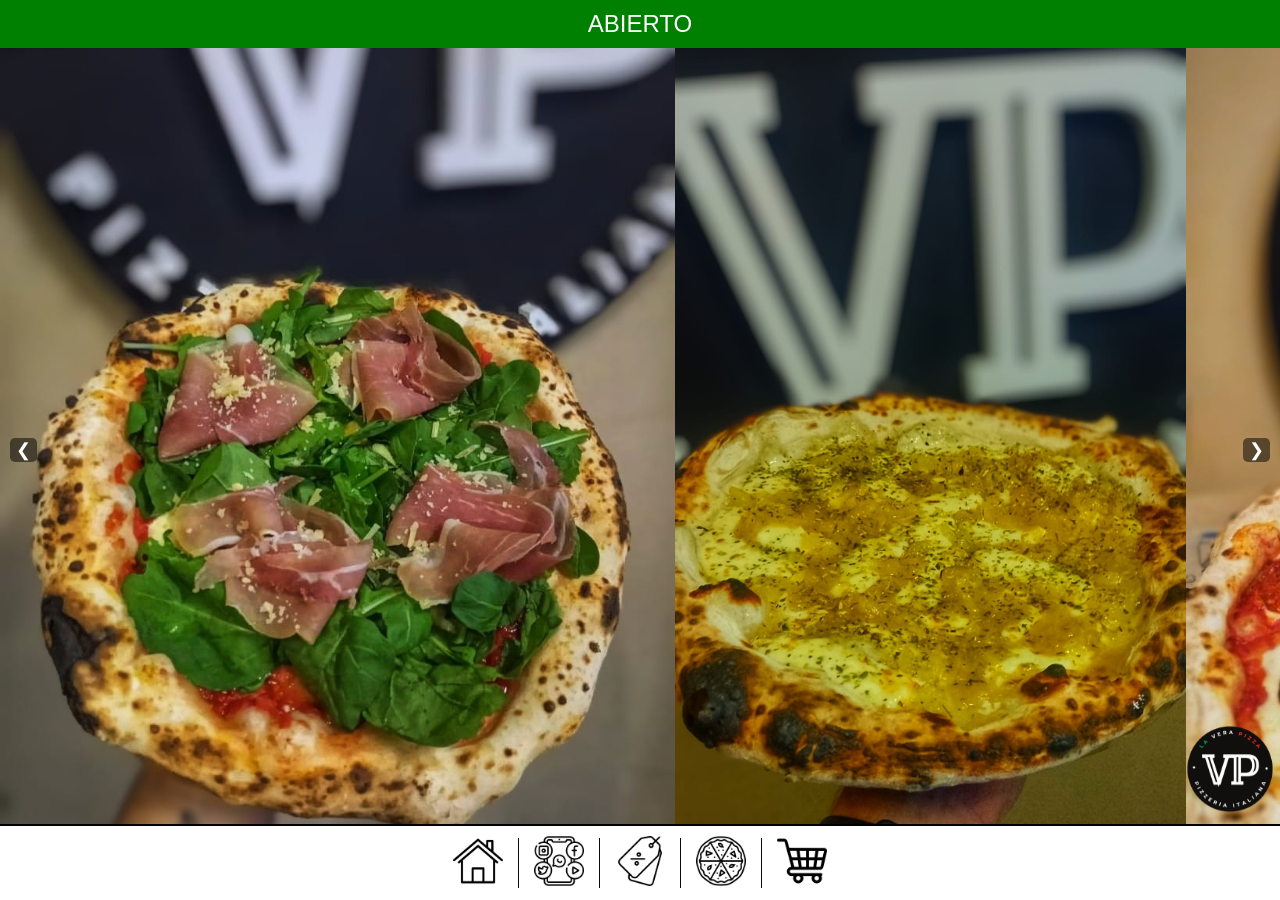
==== index.html @ f7aeb08b "Add files via upload" ====
<!DOCTYPE html>
<html lang="es">

<head>
    <meta charset="UTF-8">
    <meta name="viewport" content="width=device-width, initial-scale=1.0">
    <title>Home</title>
    <link rel="icon" href="img/LOGO LA VERA PIZZA.png" type="image/x-icon">
    <style>
        body {
            font-family: Arial, sans-serif;
            text-align: center;
            background-color: #f0f0f0;
            background-size: cover;
            background-position: center;
            margin: 0;
            padding: 0;
            justify-content: center;
            align-items: center;
            height: 100vh;
            overflow: hidden;
        }

        /* Caja de estado (abierto/cerrado) */
        #status-bar {
            width: 100%;
            text-align: center;
            font-size: 24px;
            color: white;
            padding: 10px 0;
            position: fixed;
            top: 0;
            left: 0;
            z-index: 1001;
        }

        footer {
            position: fixed;
            /* Hace que el footer esté fijo en la parte inferior */
            bottom: 0;
            /* Alinea el footer a la parte inferior de la ventana */
            left: 0;
            /* Alinea el footer al lado izquierdo de la ventana */
            background-color: white;
            color: white;
            display: flex;
            justify-content: center;
            /* Centra los logos en el footer */
            align-items: center;
            /* Centra los logos verticalmente */
            width: 100%;
            /* Asegura que el footer ocupe todo el ancho de la página */
            z-index: 1000;
            /* Asegura que el footer esté por encima de otros elementos */
            border-top: 2px solid black;
            /* Agrega una línea negra de 2px en la parte superior */
        }

        footer img {
            width: 50px;
            /* Ancho de los logos */
            height: auto;
            /* Mantiene la proporción */
            margin: 10px 5px;
            /* Espacio entre los logos (10px arriba y abajo, 15px a los lados) */
            background-color: white;
            /* Color de fondo para visualizar el espacio */
        }

        .separator {
            width: 1px;
            /* Ancho de la barra */
            height: 50px;
            /* Altura de la barra */
            background-color: rgb(10, 10, 10);
            /* Color de la barra */
            margin: 0 10px;
            /* Espacio a los lados de la barra */
        }

        .carrusel {
            position: relative;
            width: 100%;
            height: 100%;
            overflow: hidden;
            margin-top: 0;
            /* Asegura que no haya margen */
        }

        .imagenes {
            display: flex;
            transition: transform 1s ease-in-out;
            width: 100%;
            height: 100%;
            /* Altura del carrusel */
        }

        .imagenes img {
            width: 100%;
            height: 100%;
            object-fit: cover;
            display: block;
        }

        .prev,
        .next {
            position: absolute;
            top: 50%;
            transform: translateY(-50%);
            background-color: rgba(0, 0, 0, 0.5);
            color: white;
            border: none;
            cursor: pointer;
            font-size: 18px;
            border-radius: 5px;
            user-select: none;
        }

        .prev {
            left: 10px;
        }

        .next {
            right: 10px;
        }



        /* BOTON DE WHATSAPP */
        .button-container-1 {
            position: fixed;
            bottom: 20px;
            /* Espacio desde la parte inferior */
            right: 20px;
            /* Espacio desde la parte derecha */
            z-index: 1000;
            /* Asegura que esté por encima de otros elementos */
            display: flex;
            /* Usamos flex para alinear verticalmente */
            flex-direction: column;
            /* Coloca los elementos en columna */
            align-items: flex-end;
            /* Alinea los elementos al final */
        }

        .whatsapp-button,
        .other-button {
            margin-bottom: 120px;
            /* Espacio entre los botones */
            width: 80px;
            height: 80px;
        }



        .other-icon {
            width: 100px;
            /* Ajusta el ancho del ícono */
            height: auto;
            /* Mantiene la proporción de la imagen */
        }
    </style>
</head>

<body>
    <!-- Barra de estado -->
    <div id="status-bar"></div>

    <div class="carrusel">
        <div class="imagenes">
            <img src="img/2.jpg" alt="Imagen 1">
            <img src="img/1.jpg" alt="Imagen 2">
            <img src="img/3.jpg" alt="Imagen 3">
            <img src="img/4.jpg" alt="Imagen 4">
            <img src="img/5.jpg" alt="Imagen 5">
            <img src="img/6.jpg" alt="Imagen 6">
            <img src="img/7.jpg" alt="Imagen 7">
        </div>
        <button class="prev" onclick="cambiarImagen(-1)">&#10094;</button>
        <button class="next" onclick="cambiarImagen(1)">&#10095;</button>
    </div>
    <script src="carrusel.js"></script>

    <div class="button-container-1">
        <a href="https://www.instagram.com/laverapizza.arg/profilecard/?igsh=MXA4Y3pnOHdyNHdpbA== "
            class="other-button">
            <img src="img/LOGO LA VERA PIZZA.png" alt="Otro Icono" class="other-icon">
        </a>
    </div>
    <script src="estado.js"></script>
</body>


<footer>
    <a href="index.html">
        <img src="img/casa.png" alt="Logo 1">
    </a>
    <div class="separator"></div>

    <a href="contacto.html">
        <img src="img/redes-sociales.png" alt="Logo 2">
    </a>
    <div class="separator"></div>

    <a href="promociones.html">
        <img src="img/promocion.png" alt="Logo 3">
    </a>
    <div class="separator"></div>

    <a href="productos-ventas.html">
        <img src="img/pizza.png" alt="Logo 4">
    </a>
    <div class="separator"></div>

    <a href="carrito.html">
        <img src="img/carrito-de-compras.png" alt="Logo 5">
    </a>
</footer>

</html>
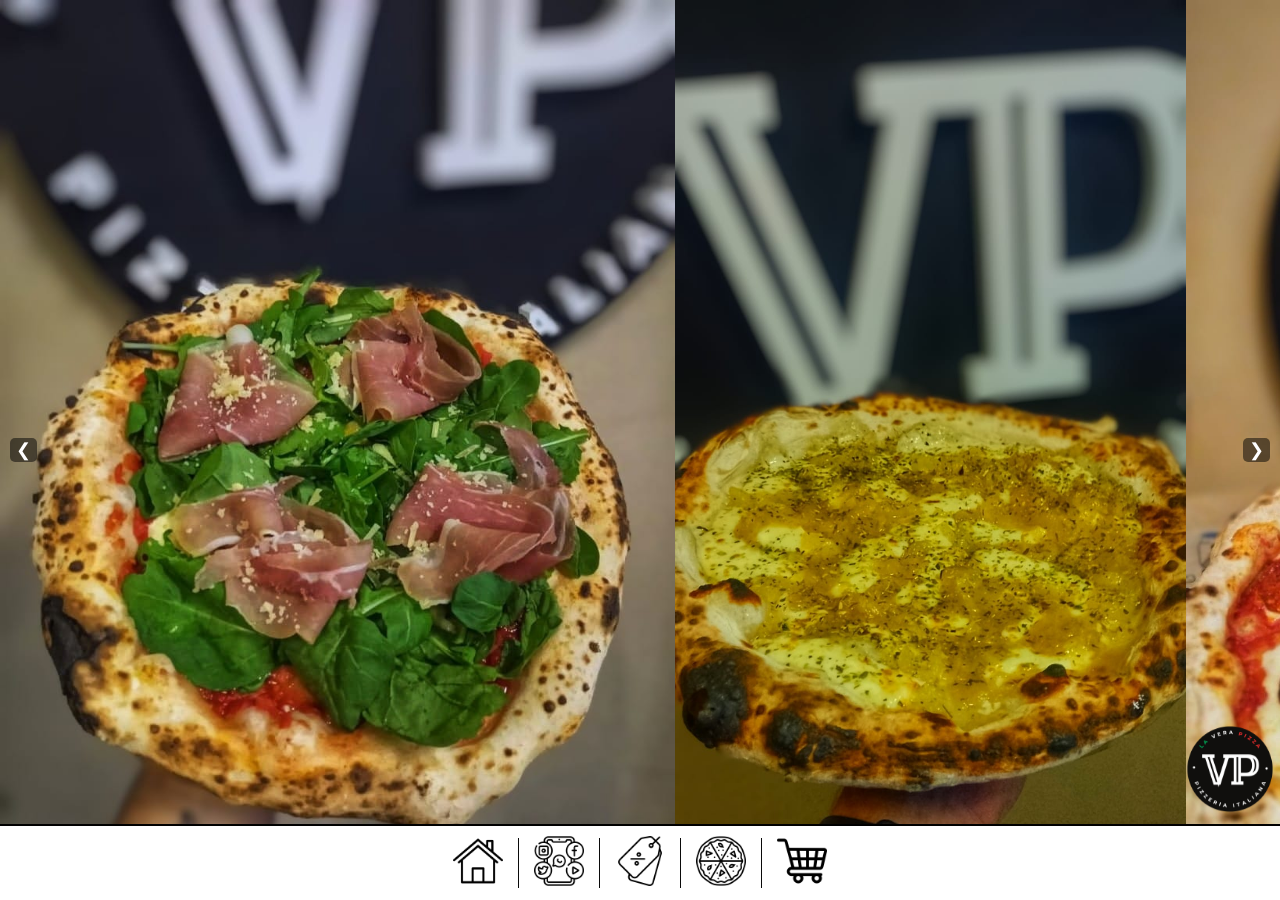
==== commit b04bc9d3: "Update index.html" ====
--- a/index.html
+++ b/index.html
@@ -163,8 +163,7 @@
 </head>
 
 <body>
-    <!-- Barra de estado -->
-    <div id="status-bar"></div>
+
 
     <div class="carrusel">
         <div class="imagenes">
@@ -187,7 +186,7 @@
             <img src="img/LOGO LA VERA PIZZA.png" alt="Otro Icono" class="other-icon">
         </a>
     </div>
-    <script src="estado.js"></script>
+
 </body>
 
 
@@ -217,4 +216,4 @@
     </a>
 </footer>
 
-</html>+</html>
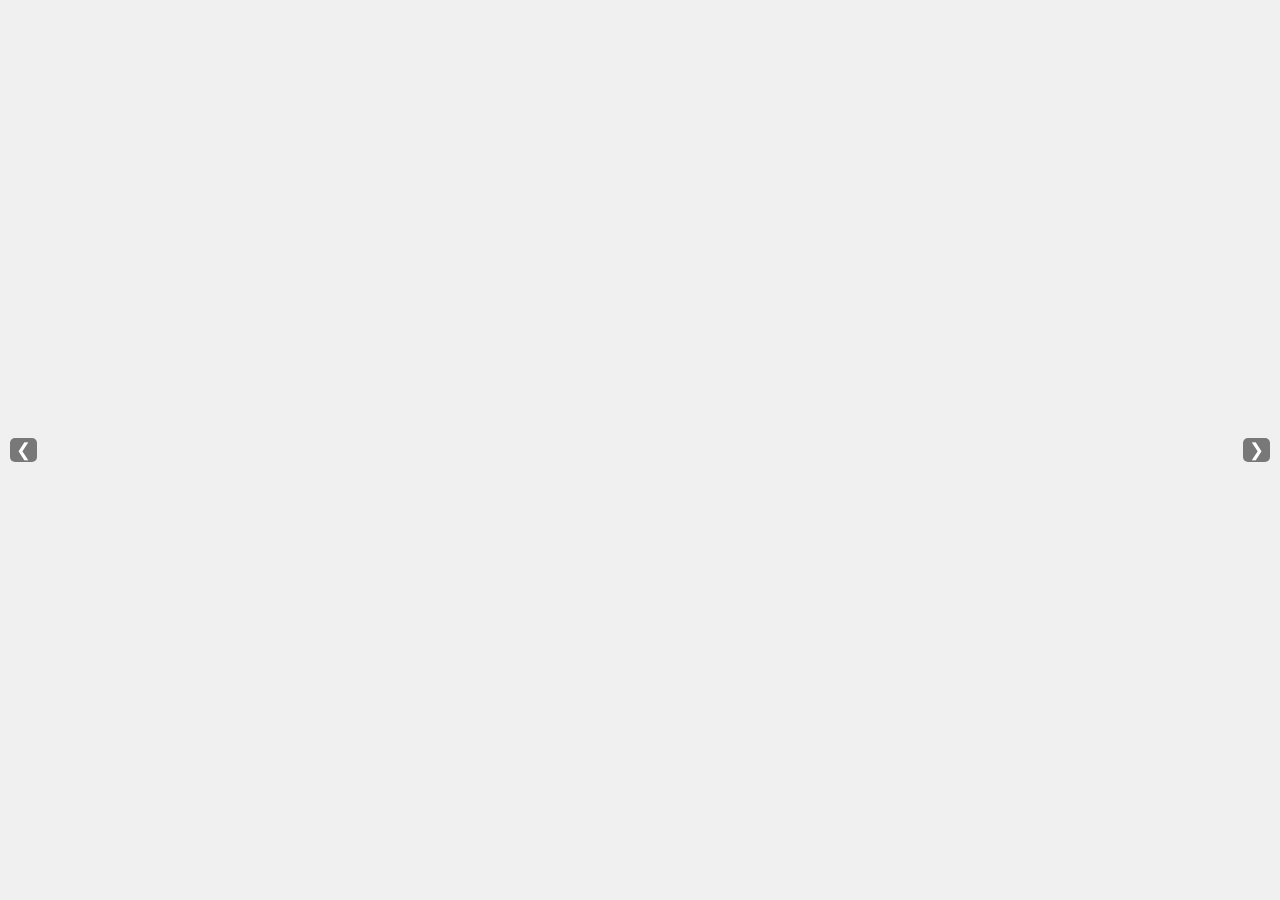
==== commit 51bb61de: "Update index.html" ====
--- a/index.html
+++ b/index.html
@@ -163,7 +163,8 @@
 </head>
 
 <body>
-
+    <!-- Barra de estado -->
+    <div id="status-bar"></div>
 
     <div class="carrusel">
         <div class="imagenes">
@@ -187,6 +188,7 @@
         </a>
     </div>
 
+<script src="estado.js"></script>
 </body>
 
 
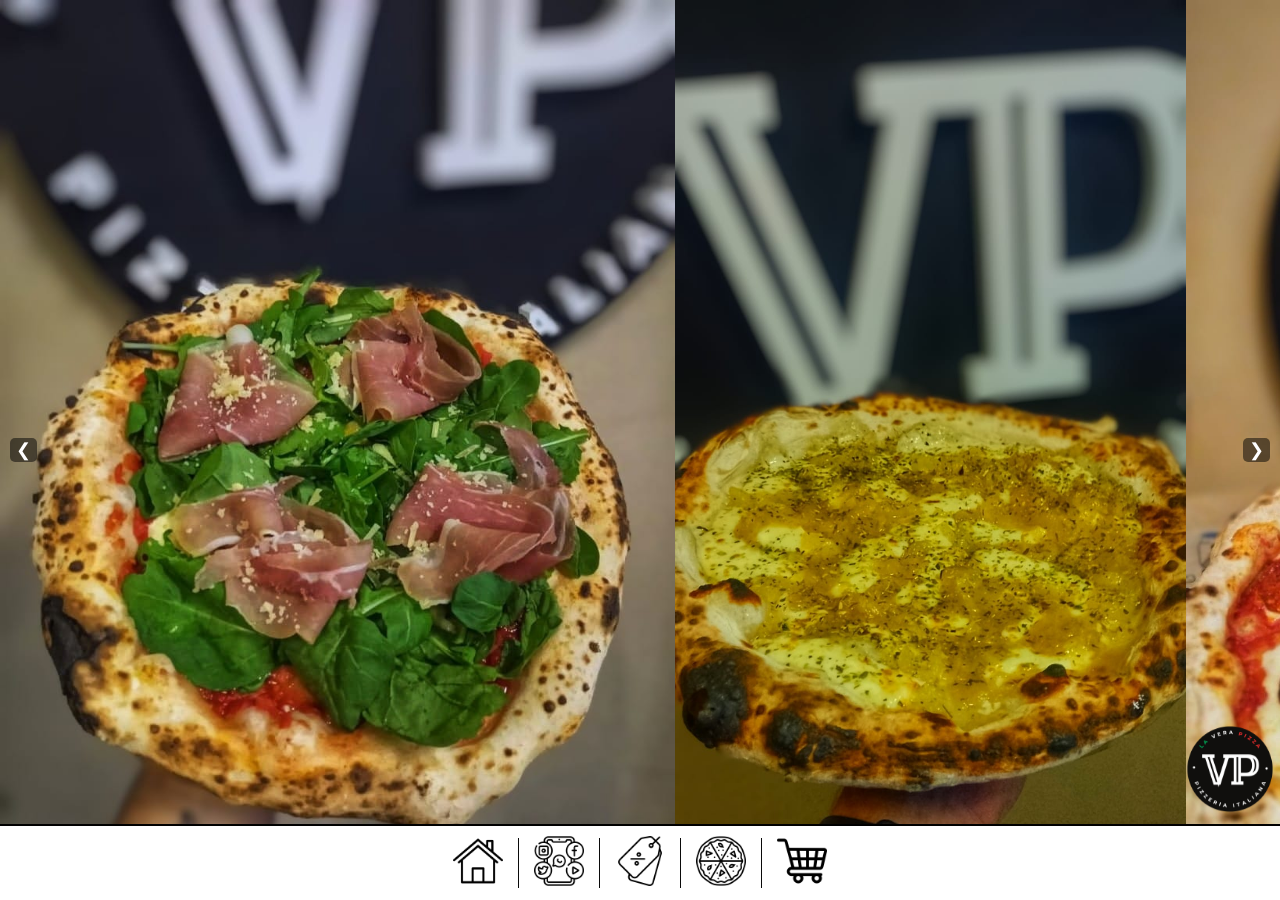
==== commit 3eb0a2f1: "Update index.html" ====
--- a/index.html
+++ b/index.html
@@ -164,7 +164,7 @@
 
 <body>
     <!-- Barra de estado -->
-    <div id="status-bar"></div>
+     <!--  <div id="status-bar"></div> -->
 
     <div class="carrusel">
         <div class="imagenes">
@@ -188,7 +188,7 @@
         </a>
     </div>
 
-<script src="estado.js"></script>
+ <!--  <script src="estado.js"></script>--> 
 </body>
 
 
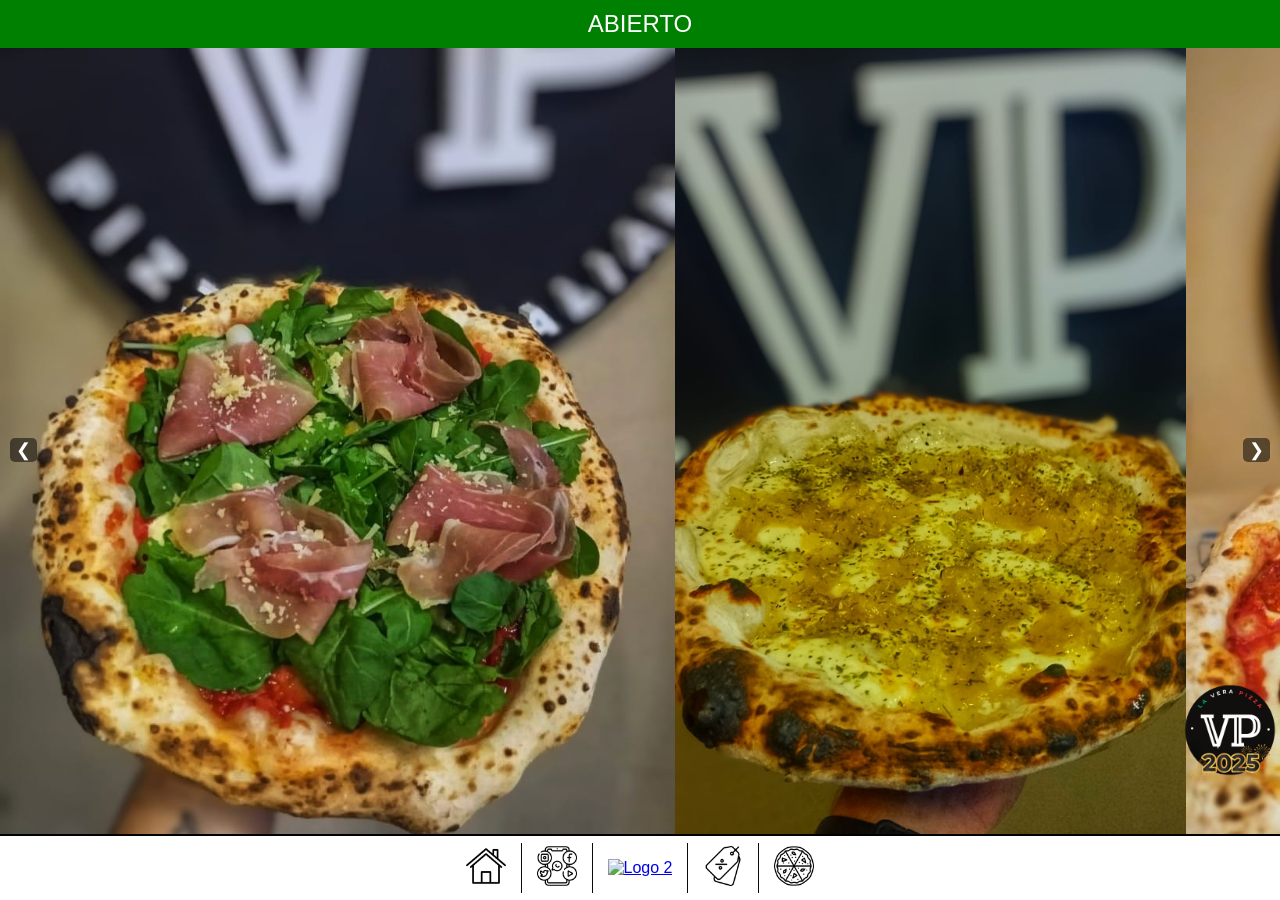
==== commit f7980c89: "Update index.html" ====
--- a/index.html
+++ b/index.html
@@ -5,7 +5,19 @@
     <meta charset="UTF-8">
     <meta name="viewport" content="width=device-width, initial-scale=1.0">
     <title>Home</title>
-    <link rel="icon" href="img/LOGO LA VERA PIZZA.png" type="image/x-icon">
+    <link rel="icon" href="img/logo_vera_pizza.png" type="image/x-icon">
+    <!-- Google tag (gtag.js) -->
+    <script async src="https://www.googletagmanager.com/gtag/js?id=G-JY074PKZHG"></script>
+    <!-- Enlace al manifest.json -->
+    <link rel="manifest" href="https://lverapizza.github.io/App/manifest.json">
+
+    <script>
+        window.dataLayer = window.dataLayer || [];
+        function gtag() { dataLayer.push(arguments); }
+        gtag('js', new Date());
+
+        gtag('config', 'G-JY074PKZHG');
+    </script>
     <style>
         body {
             font-family: Arial, sans-serif;
@@ -57,7 +69,7 @@
         }
 
         footer img {
-            width: 50px;
+            width: 40px;
             /* Ancho de los logos */
             height: auto;
             /* Mantiene la proporción */
@@ -159,12 +171,90 @@
             height: auto;
             /* Mantiene la proporción de la imagen */
         }
+
+            /* EVENTO NAVIDEÑO*/
+        .snow-container {
+            position: fixed;
+            top: 0;
+            left: 0;
+            width: 100%;
+            height: 100%;
+            pointer-events: none;
+            z-index: 999; /* Asegura que esté en la parte superior */
+        }
+        
+        .snowflake {
+            position: absolute;
+            top: -10px;
+            color: white;
+            font-size: 1rem;
+            opacity: 0.8;
+            animation: fall 10s linear infinite, drift 5s ease-in-out infinite;
+        }
+        
+        @keyframes fall {
+            0% {
+                top: -10px;
+            }
+            100% {
+                top: 100%;
+            }
+        }
+        
+        @keyframes drift {
+            0%, 100% {
+                transform: translateX(0);
+            }
+            50% {
+                transform: translateX(20px);
+            }
+        }
     </style>
 </head>
 
 <body>
+      <!-- EVENTO NAVIDEÑO 
+    <div class="snow-container">
+    </div>-->
+
     <!-- Barra de estado -->
-     <!--  <div id="status-bar"></div> -->
+    <div id="status-bar"></div>
+
+   <!-- ESTO ES PARA EL DIA QUE EL LOCAL ESTE CERRADO
+        SINO DEBE MANTENERSE COMENTADO
+    <div class="aviso-importante">
+        <h2>¡AVISO IMPORTANTE!</h2>
+        <p>Hoy cerrado, ¡Nos vemos mañana!</p>
+    </div>
+    <style>
+        .aviso-importante {
+            position: fixed;
+            top: 50%;
+            left: 50%;
+            transform: translate(-50%, -50%);
+            background-color: rgba(255, 0, 0, 0.9);
+            color: white;
+            padding: 40px 60px;
+            border-radius: 10px;
+            text-align: center;
+            font-family: Arial, sans-serif;
+            font-size: 2rem;
+            font-weight: bold;
+            z-index: 1000; /* Asegura que esté encima de todos los elementos */
+            box-shadow: 0px 4px 10px rgba(0, 0, 0, 0.3);
+        }
+
+        .aviso-importante h1 {
+            margin: 0;
+            font-size: 2.5rem;
+        }
+
+        .aviso-importante p {
+            margin-top: 10px;
+            font-size: 1.5rem;
+        }
+    </style> -->
+
 
     <div class="carrusel">
         <div class="imagenes">
@@ -184,13 +274,43 @@
     <div class="button-container-1">
         <a href="https://www.instagram.com/laverapizza.arg/profilecard/?igsh=MXA4Y3pnOHdyNHdpbA== "
             class="other-button">
-            <img src="img/LOGO LA VERA PIZZA.png" alt="Otro Icono" class="other-icon">
+            <img src="img/eventos/logo_año_nuevo.png" alt="Otro Icono" class="other-icon">
         </a>
     </div>
 
- <!--  <script src="estado.js"></script>--> 
+    <script src="estado.js"></script>
+    <script>
+        if ('serviceWorker' in navigator) {
+            navigator.serviceWorker.register('service-worker.js')
+                .then(() => console.log('Service Worker registrado con éxito.'))
+                .catch((error) => console.error('Error al registrar el Service Worker:', error));
+        }
+    </script>
+
+    <script>
+        const snowContainer = document.querySelector('.snow-container');
+    
+        function createSnowflake() {
+            const snowflake = document.createElement('div');
+            snowflake.classList.add('snowflake');
+            snowflake.textContent = '❄'; // Puedes cambiar el carácter a '✻' o '❅' si prefieres
+            snowflake.style.left = Math.random() * 100 + 'vw';
+            snowflake.style.fontSize = Math.random() * 1.5 + 0.5 + 'rem';
+            snowflake.style.animationDuration = Math.random() * 5 + 5 + 's'; // Velocidad de caída
+            snowflake.style.opacity = Math.random();
+    
+            snowContainer.appendChild(snowflake);
+    
+            // Remueve el copo de nieve después de que termine de caer
+            setTimeout(() => {
+                snowflake.remove();
+            }, 10000);
+        }
+    
+        setInterval(createSnowflake, 300); // Genera un copo nuevo cada 300ms
+    </script>
+
 </body>
-
 
 <footer>
     <a href="index.html">
@@ -203,18 +323,18 @@
     </a>
     <div class="separator"></div>
 
+    <a href="puntos.html">
+        <img src="img/premios.png" alt="Logo 2">
+    </a>
+    <div class="separator"></div>
+
     <a href="promociones.html">
-        <img src="img/promocion.png" alt="Logo 3">
+        <img src="img/promocion.png" alt="Logo 4">
     </a>
     <div class="separator"></div>
 
     <a href="productos-ventas.html">
-        <img src="img/pizza.png" alt="Logo 4">
-    </a>
-    <div class="separator"></div>
-
-    <a href="carrito.html">
-        <img src="img/carrito-de-compras.png" alt="Logo 5">
+        <img src="img/pizza.png" alt="Logo 3">
     </a>
 </footer>
 
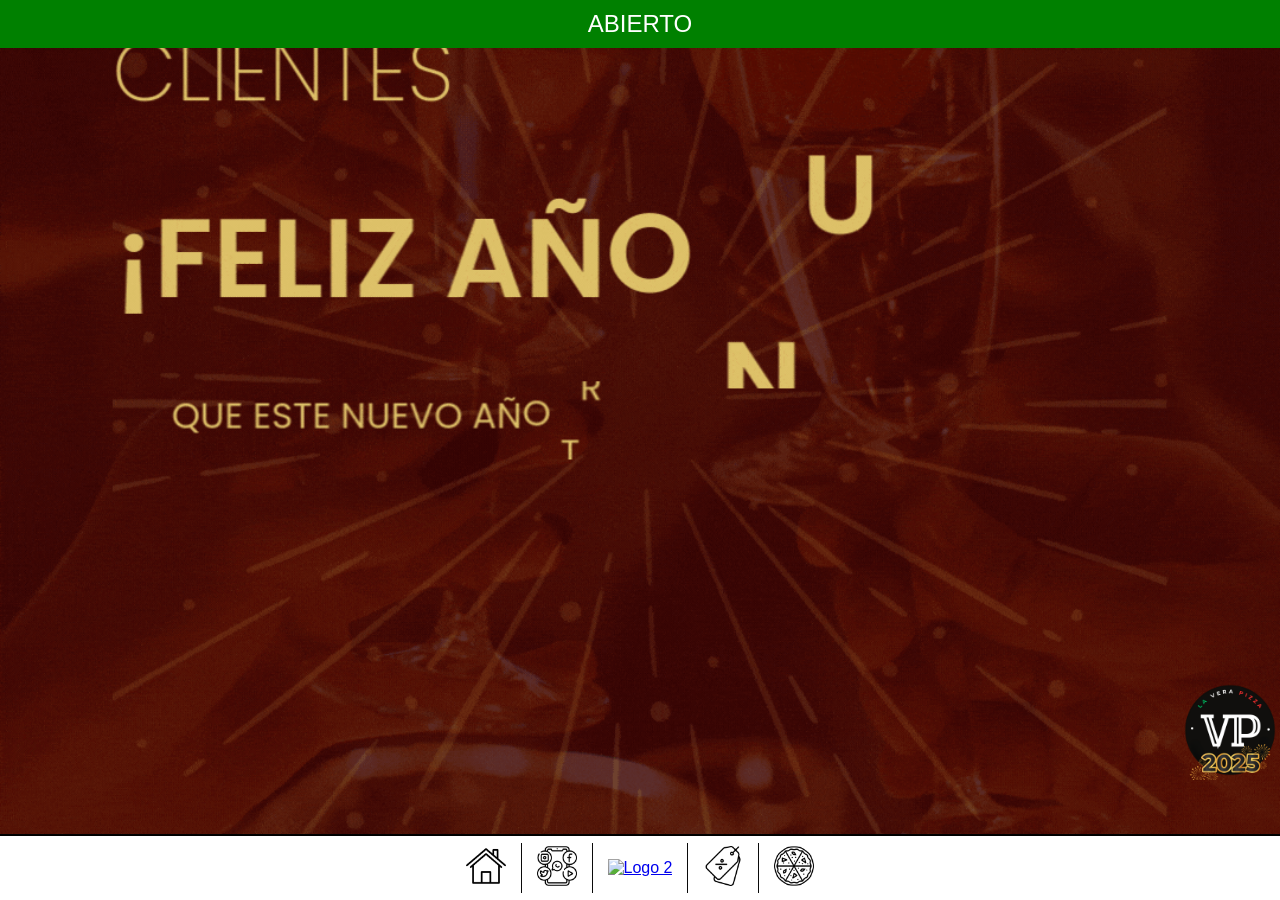
==== commit d32f03f4: "Update index.html" ====
--- a/index.html
+++ b/index.html
@@ -256,7 +256,7 @@
     </style> -->
 
 
-    <div class="carrusel">
+     <!-- <div class="carrusel">
         <div class="imagenes">
             <img src="img/2.jpg" alt="Imagen 1">
             <img src="img/1.jpg" alt="Imagen 2">
@@ -269,7 +269,12 @@
         <button class="prev" onclick="cambiarImagen(-1)">&#10094;</button>
         <button class="next" onclick="cambiarImagen(1)">&#10095;</button>
     </div>
-    <script src="carrusel.js"></script>
+    <script src="carrusel.js"></script> -->
+        <!-- EVENTO 2025-->
+        <div class="imagenes">
+            <img src="img/eventos/2025.gif" alt="Imagen 1">
+        </div>
+
 
     <div class="button-container-1">
         <a href="https://www.instagram.com/laverapizza.arg/profilecard/?igsh=MXA4Y3pnOHdyNHdpbA== "
